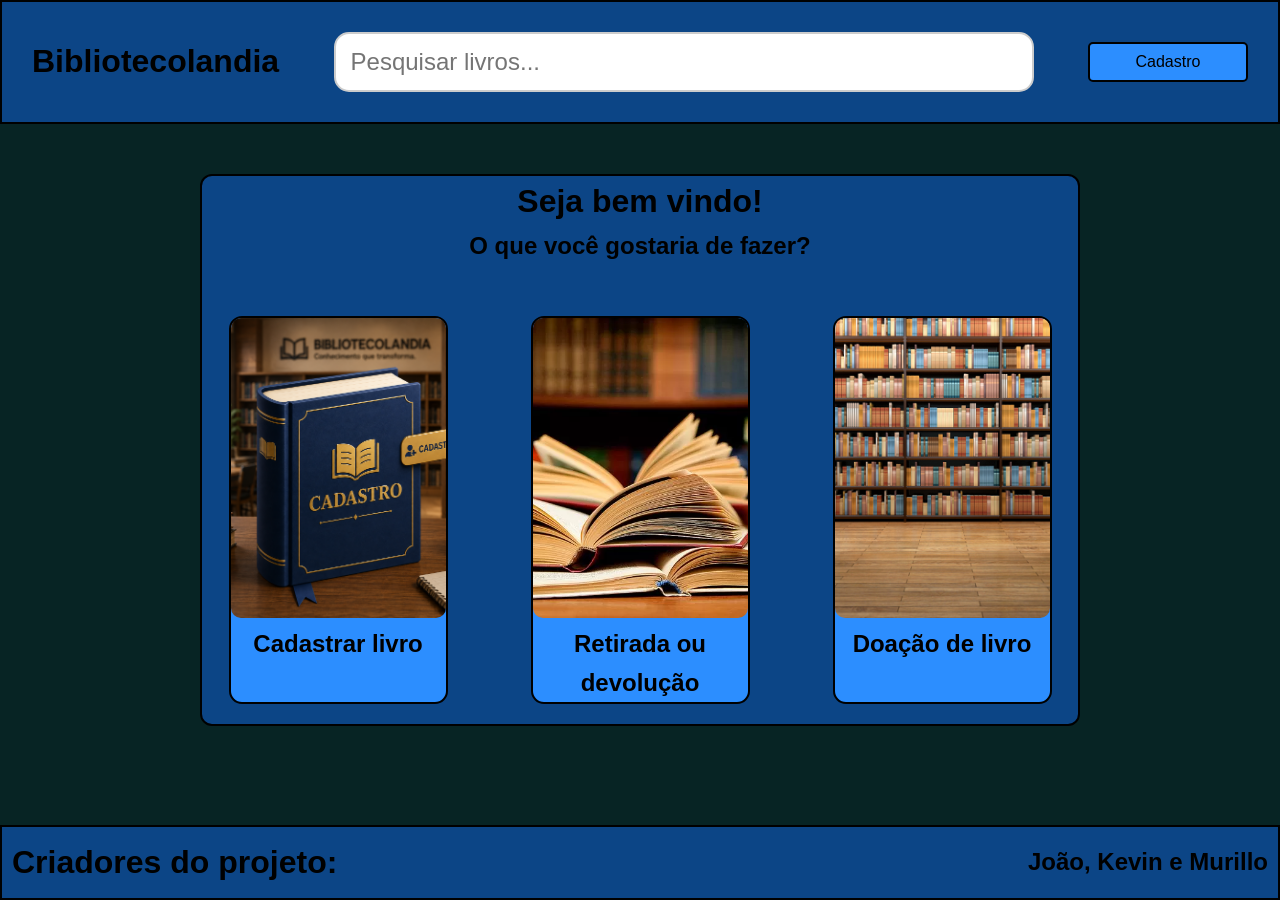
==== html/index.html @ 9109a43a "Ajeitei os links no html de cadastro e algumas melhorias no formato das coisas" ====
<!-- João -->
<!DOCTYPE html>
<html lang="pt BR">
<head>
    <meta charset="UTF-8">
    <meta name="viewport" content="width=device-width, initial-scale=1.0">
    <title>Bibliotecolandia</title>
    <link rel="stylesheet" href="../css/index.css">
</head>

<body>
    <header class="Cabecalho">

        <h1>Bibliotecolandia</h1>
            <input
        type="search"
        class="BarraPesquisa"
        placeholder ="Pesquisar livros..."
            >

        <nav>
            <a href="cadastro.html" class="BotaoCadastro">Cadastro</a>
        </nav>
    </header>

    <main class="Container">
        <h1>Seja bem vindo!</h1>
        <h2>O que você gostaria de fazer?</h2>

        <section class="FuncoesDoSite">
            <div class="ContainerFuncoes">
                <a href="cadastro_livro.html">
                <img src="../imagens/Cadastro.png">
                <h1>Cadastrar livro</h1>
            </a>
            </div>

            <div class="ContainerFuncoes">
                <a href="retirada_livro.html">
                <img src="../imagens/livros.png">
                <h1>Retirada ou devolução</h1>
            </a>
            </div>

            <div class="ContainerFuncoes">
                <a href="catalogo.html">
                <img src="../imagens/biblioteca.png">
                <h1>Doação de livro</h1>
            </a>
            </div>
        </section>
    </main>

    
    <footer class="Rodape">
    <h1>Criadores do projeto: </h1>
    <h2>João, Kevin e Murillo</h2>
    </footer>
</body>
</html>
<!--João-->
---- css/index.css ----
/* João */
 /*cor principal da pág:  rgb(12, 69, 134) */
 
 * {
    padding:0;
    margin:0;
    box-sizing: border-box;
 }
body {
    font-family: Arial, Helvetica, sans-serif;
    font-size: 16px;
    line-height: 1.6;
    color: #000000;
    background-color: #072424;
    display: flex;
    flex-direction: column;
    min-height: 100vh;   
}
.Cabecalho {
    display: flex;
    background-color: rgb(12, 69, 134);
    padding: 30px;
    align-items: center;
    justify-content: space-between;
    border:2px solid black;
}
.BotaoCadastro {
    display: flex;
    justify-content: center;
    align-items: center;
    width: 160px;
    height: 40px;
    background-color: rgb(44, 142, 255);
    color: rgb(0, 0, 0);
    text-decoration: none;
    border-radius: 5px;
    border:2px solid black;
}

.BotaoCadastro:hover{
    background-color: rgb(27, 59, 95);
}
.BarraPesquisa {
    width: 700px;
    height: 60px;
    padding: 0 15px;
    border: 2px solid #ccc;
    border-radius:15px;
    font-size: 24px;
}
.Container{
    max-width: 1500px;
    background-color:rgb(12, 69, 134);
    margin: 50px 200px;
    border:2px solid black;
    border-radius: 12px;
    display:flex;
    align-items: center;
    flex-direction: column;
}
.Container section {
    margin-bottom: 20px;
}
.FuncoesDoSite {
    display: flex;
}
.ContainerFuncoes {
    background-color:rgb(44, 142, 255);
}
.FuncoesDoSite {
    display: flex;
    justify-content: space-around;
    margin-top: 50px;
    gap:30px;
}
.FuncoesDoSite a {
    text-decoration: none;
    color:#000000
}
.ContainerFuncoes {
    display: flex;
    border-radius: 13px;
    flex-direction: column;
    align-items: center;
    border:2px solid black;
    width: 25%;
    transition: transform 0.3s ease;
    text-align: center;
}
.ContainerFuncoes img {
    width: 100%;
    height: 300px;
    object-fit: cover;
    border-radius: 10px;
}
.ContainerFuncoes:hover {
    transform: scale(1.05);
    background-color: rgb(27, 59, 95);
}
.Rodape {
    display: flex;
    background-color: rgb(12, 69, 134);
    align-items: center;
    justify-content: space-between;
    border: 2px solid black;
    margin-top: auto;  
    padding:10px;
}
@media (max-width: 768px) {

    .Cabecalho {
        flex-direction: column;
        gap: 20px;
        padding: 20px;
    }

    .Cabecalho h1 {
        text-align: center;
    }

    .BarraPesquisa {
        width: 100%;
        max-width: 500px;
        height: 50px;
        font-size: 18px;
    }

    .BotaoCadastro {
        width: 200px;
    }

    .Container {
        margin: 20px;
        padding: 20px;
    }

    .Container h1,
    .Container h2 {
        text-align: center;
    }

    .FuncoesDoSite {
        flex-direction: column;
        align-items: center;
        gap: 30px;
    }

    .ContainerFuncoes {
        width: 100%;
        max-width: 400px;
    }

    .ContainerFuncoes img {
        height: 220px;
    }

    .Rodape {
        flex-direction: column;
        text-align: center;
        gap: 10px;
        padding: 20px;
    }

    .Rodape h1,
    .Rodape h2 {
        font-size: 1.2rem;
    }
}
/*João*/
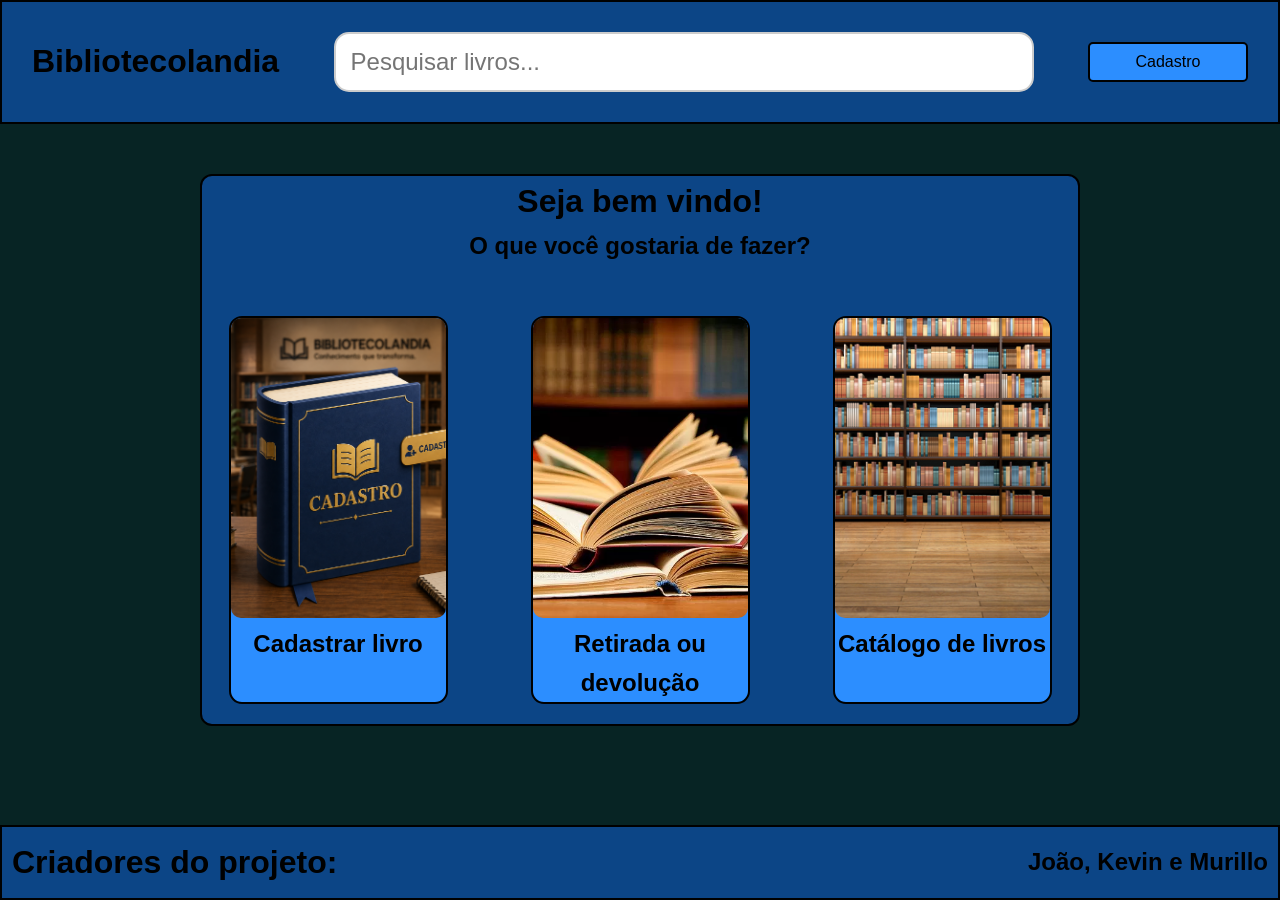
==== commit 8ae8389b: "criação dos outros html e css, deixando arquitetura praticamente pronta para integração com html e c" ====
--- a/html/index.html
+++ b/html/index.html
@@ -45,7 +45,7 @@
             <div class="ContainerFuncoes">
                 <a href="catalogo.html">
                 <img src="../imagens/biblioteca.png">
-                <h1>Doação de livro</h1>
+                <h1>Catálogo de livros</h1>
             </a>
             </div>
         </section>
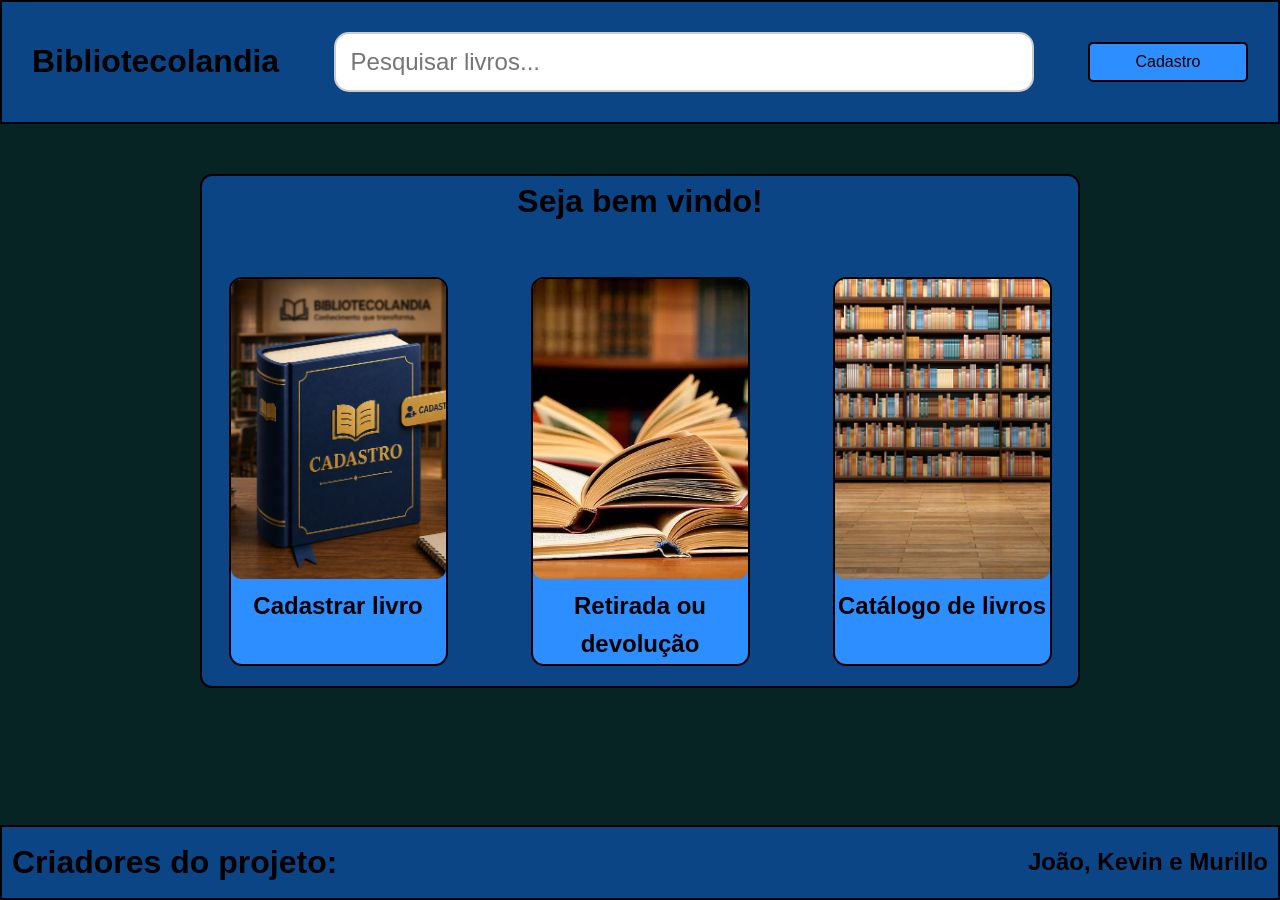
==== commit 74a9e920: "Cadastro de Livros atualizada" ====
--- a/html/index.html
+++ b/html/index.html
@@ -25,7 +25,6 @@
 
     <main class="Container">
         <h1>Seja bem vindo!</h1>
-        <h2>O que você gostaria de fazer?</h2>
 
         <section class="FuncoesDoSite">
             <div class="ContainerFuncoes">
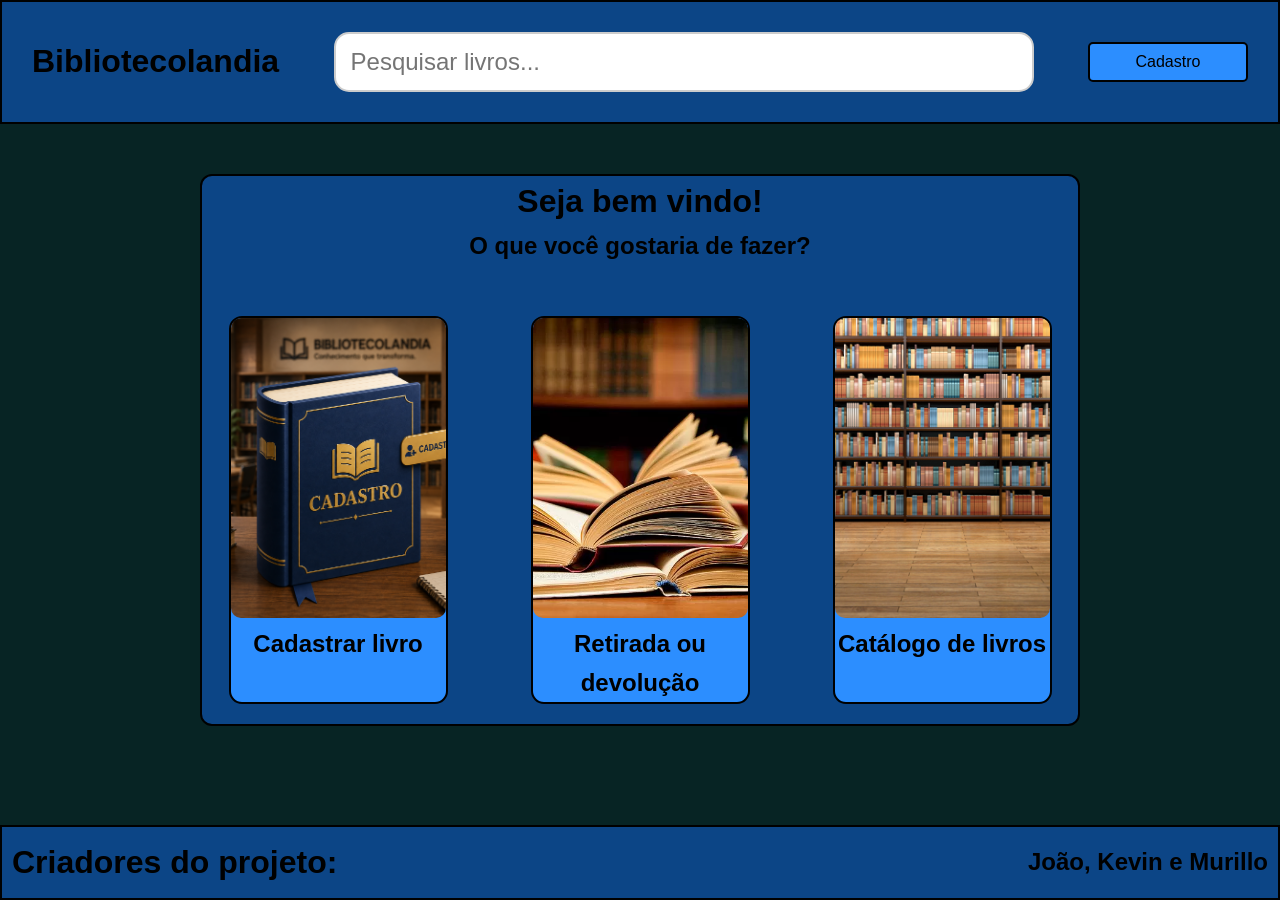
==== commit 4092da8c: "javascript funcional, ainda básico, mostrando as principais funções do sistema" ====
--- a/html/index.html
+++ b/html/index.html
@@ -1,60 +1,59 @@
 <!-- João -->
-<!DOCTYPE html>
-<html lang="pt BR">
-<head>
-    <meta charset="UTF-8">
-    <meta name="viewport" content="width=device-width, initial-scale=1.0">
+<!doctype html>
+<html lang="pt-BR">
+  <head>
+    <meta charset="UTF-8" />
+    <meta name="viewport" content="width=device-width, initial-scale=1.0" />
     <title>Bibliotecolandia</title>
-    <link rel="stylesheet" href="../css/index.css">
-</head>
+    <link rel="stylesheet" href="../css/index.css" />
+  </head>
 
-<body>
+  <body>
     <header class="Cabecalho">
-
-        <h1>Bibliotecolandia</h1>
-            <input
+      <h1>Bibliotecolandia</h1>
+      <input
         type="search"
         class="BarraPesquisa"
-        placeholder ="Pesquisar livros..."
-            >
+        placeholder="Pesquisar livros..."
+      />
 
-        <nav>
-            <a href="cadastro.html" class="BotaoCadastro">Cadastro</a>
-        </nav>
+      <nav>
+        <a href="cadastro.html" class="BotaoCadastro">Cadastro</a>
+      </nav>
     </header>
 
     <main class="Container">
-        <h1>Seja bem vindo!</h1>
+      <h1>Seja bem vindo!</h1>
+      <h2>O que você gostaria de fazer?</h2>
 
-        <section class="FuncoesDoSite">
-            <div class="ContainerFuncoes">
-                <a href="cadastro_livro.html">
-                <img src="../imagens/Cadastro.png">
-                <h1>Cadastrar livro</h1>
-            </a>
-            </div>
+      <section class="FuncoesDoSite">
+        <div class="ContainerFuncoes">
+          <a href="cadastro_livro.html">
+            <img src="../imagens/Cadastro.png" />
+            <h1>Cadastrar livro</h1>
+          </a>
+        </div>
 
-            <div class="ContainerFuncoes">
-                <a href="retirada_livro.html">
-                <img src="../imagens/livros.png">
-                <h1>Retirada ou devolução</h1>
-            </a>
-            </div>
+        <div class="ContainerFuncoes">
+          <a href="retirada_livro.html">
+            <img src="../imagens/livros.png" />
+            <h1>Retirada ou devolução</h1>
+          </a>
+        </div>
 
-            <div class="ContainerFuncoes">
-                <a href="catalogo.html">
-                <img src="../imagens/biblioteca.png">
-                <h1>Catálogo de livros</h1>
-            </a>
-            </div>
-        </section>
+        <div class="ContainerFuncoes">
+          <a href="catalogo.html">
+            <img src="../imagens/biblioteca.png" />
+            <h1>Catálogo de livros</h1>
+          </a>
+        </div>
+      </section>
     </main>
 
-    
     <footer class="Rodape">
-    <h1>Criadores do projeto: </h1>
-    <h2>João, Kevin e Murillo</h2>
+      <h1>Criadores do projeto:</h1>
+      <h2>João, Kevin e Murillo</h2>
     </footer>
-</body>
+  </body>
 </html>
 <!--João-->
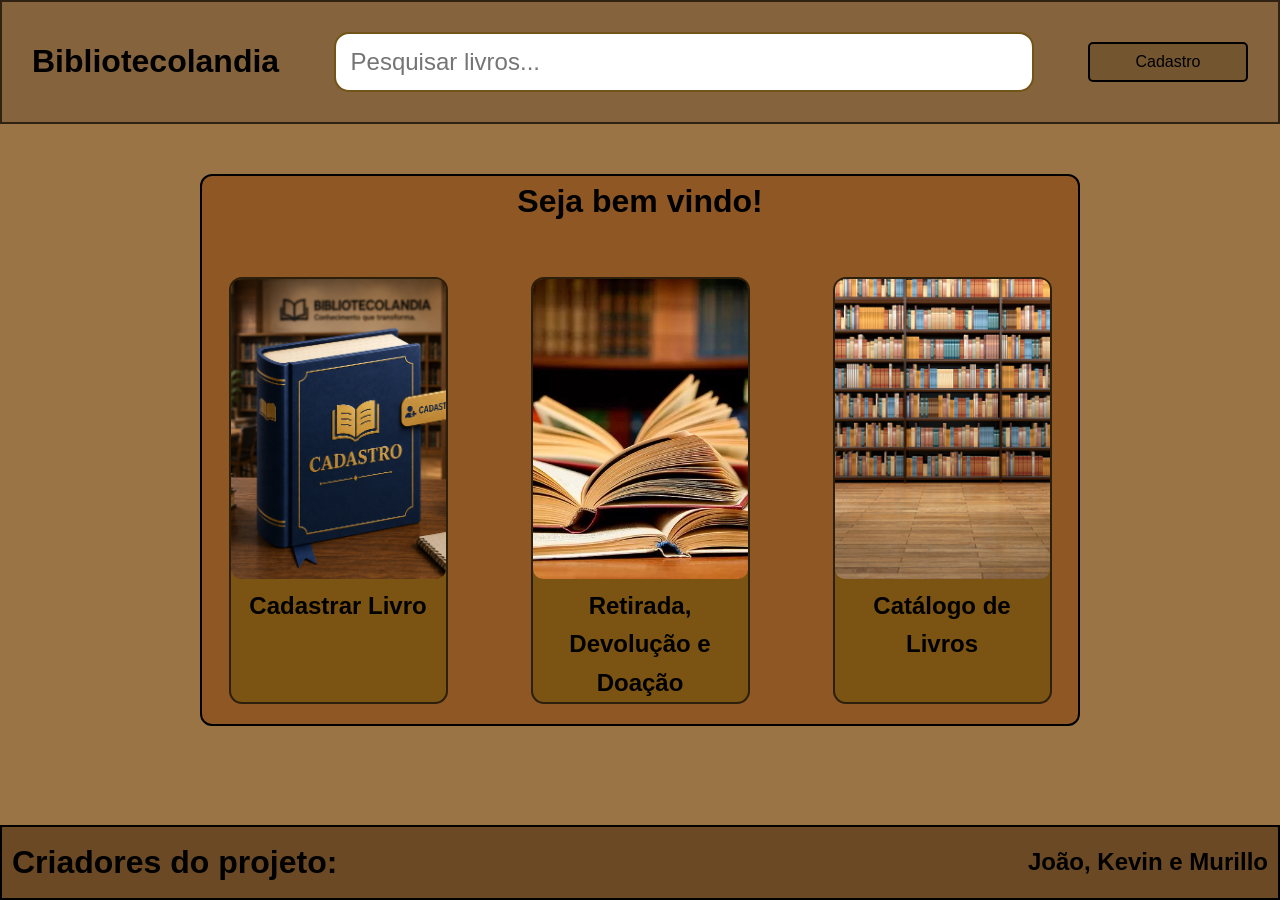
==== commit ccc791df: "Projeto biblioteca atualizado sem virus e de graça" ====
--- a/html/index.html
+++ b/html/index.html
@@ -1,59 +1,60 @@
 <!-- João -->
-<!doctype html>
-<html lang="pt-BR">
-  <head>
-    <meta charset="UTF-8" />
-    <meta name="viewport" content="width=device-width, initial-scale=1.0" />
+<!DOCTYPE html>
+<html lang="pt BR">
+<head>
+    <meta charset="UTF-8">
+    <meta name="viewport" content="width=device-width, initial-scale=1.0">
     <title>Bibliotecolandia</title>
-    <link rel="stylesheet" href="../css/index.css" />
-  </head>
+    <link rel="stylesheet" href="../css/index.css">
+</head>
 
-  <body>
+<body>
     <header class="Cabecalho">
-      <h1>Bibliotecolandia</h1>
-      <input
+
+        <h1>Bibliotecolandia</h1>
+            <input
         type="search"
         class="BarraPesquisa"
-        placeholder="Pesquisar livros..."
-      />
+        placeholder ="Pesquisar livros..."
+            >
 
-      <nav>
-        <a href="cadastro.html" class="BotaoCadastro">Cadastro</a>
-      </nav>
+        <nav>
+            <a href="cadastro.html" class="BotaoCadastro">Cadastro</a>
+        </nav>
     </header>
 
     <main class="Container">
-      <h1>Seja bem vindo!</h1>
-      <h2>O que você gostaria de fazer?</h2>
+        <h1>Seja bem vindo!</h1>
 
-      <section class="FuncoesDoSite">
-        <div class="ContainerFuncoes">
-          <a href="cadastro_livro.html">
-            <img src="../imagens/Cadastro.png" />
-            <h1>Cadastrar livro</h1>
-          </a>
-        </div>
+        <section class="FuncoesDoSite">
+            <div class="ContainerFuncoes">
+                <a href="cadastro_livro.html">
+                <img src="../imagens/Cadastro.png">
+                <h1>Cadastrar Livro</h1>
+            </a>
+            </div>
 
-        <div class="ContainerFuncoes">
-          <a href="retirada_livro.html">
-            <img src="../imagens/livros.png" />
-            <h1>Retirada ou devolução</h1>
-          </a>
-        </div>
+            <div class="ContainerFuncoes">
+                <a href="operacoes.html">
+                <img src="../imagens/livros.png">
+                <h1>Retirada, Devolução e Doação</h1>
+            </a>
+            </div>
 
-        <div class="ContainerFuncoes">
-          <a href="catalogo.html">
-            <img src="../imagens/biblioteca.png" />
-            <h1>Catálogo de livros</h1>
-          </a>
-        </div>
-      </section>
+            <div class="ContainerFuncoes">
+                <a href="catalogo.html">
+                <img src="../imagens/biblioteca.png">
+                <h1>Catálogo de Livros</h1>
+            </a>
+            </div>
+        </section>
     </main>
 
+    
     <footer class="Rodape">
-      <h1>Criadores do projeto:</h1>
-      <h2>João, Kevin e Murillo</h2>
+    <h1>Criadores do projeto: </h1>
+    <h2>João, Kevin e Murillo</h2>
     </footer>
-  </body>
+</body>
 </html>
 <!--João-->
--- a/css/index.css
+++ b/css/index.css
@@ -11,18 +11,20 @@
     font-size: 16px;
     line-height: 1.6;
     color: #000000;
-    background-color: #072424;
+    background-color:cross-fade(#0a0806da, #050403da);
+      background-color: #8b5d27da; 
     display: flex;
     flex-direction: column;
     min-height: 100vh;   
+    
 }
 .Cabecalho {
     display: flex;
-    background-color: rgb(12, 69, 134);
+    background-color: #7e5e39be;
     padding: 30px;
     align-items: center;
     justify-content: space-between;
-    border:2px solid black;
+    border:2px solid rgb(49, 33, 19);
 }
 .BotaoCadastro {
     display: flex;
@@ -30,7 +32,7 @@
     align-items: center;
     width: 160px;
     height: 40px;
-    background-color: rgb(44, 142, 255);
+    background-color: rgba(110, 81, 43, 0.753);
     color: rgb(0, 0, 0);
     text-decoration: none;
     border-radius: 5px;
@@ -38,19 +40,19 @@
 }
 
 .BotaoCadastro:hover{
-    background-color: rgb(27, 59, 95);
+    background-color: rgb(95, 68, 27);
 }
 .BarraPesquisa {
     width: 700px;
     height: 60px;
     padding: 0 15px;
-    border: 2px solid #ccc;
+    border: 2px solid #6d4f0ef6;
     border-radius:15px;
     font-size: 24px;
 }
 .Container{
     max-width: 1500px;
-    background-color:rgb(12, 69, 134);
+    background-color:rgba(134, 67, 12, 0.575);
     margin: 50px 200px;
     border:2px solid black;
     border-radius: 12px;
@@ -65,7 +67,7 @@
     display: flex;
 }
 .ContainerFuncoes {
-    background-color:rgb(44, 142, 255);
+    background-color:rgba(114, 81, 10, 0.658);
 }
 .FuncoesDoSite {
     display: flex;
@@ -82,7 +84,7 @@
     border-radius: 13px;
     flex-direction: column;
     align-items: center;
-    border:2px solid black;
+    border:2px solid rgb(44, 31, 11);
     width: 25%;
     transition: transform 0.3s ease;
     text-align: center;
@@ -95,11 +97,11 @@
 }
 .ContainerFuncoes:hover {
     transform: scale(1.05);
-    background-color: rgb(27, 59, 95);
+    background-color: rgb(95, 74, 29);
 }
 .Rodape {
     display: flex;
-    background-color: rgb(12, 69, 134);
+    background-color: #664622ec;
     align-items: center;
     justify-content: space-between;
     border: 2px solid black;
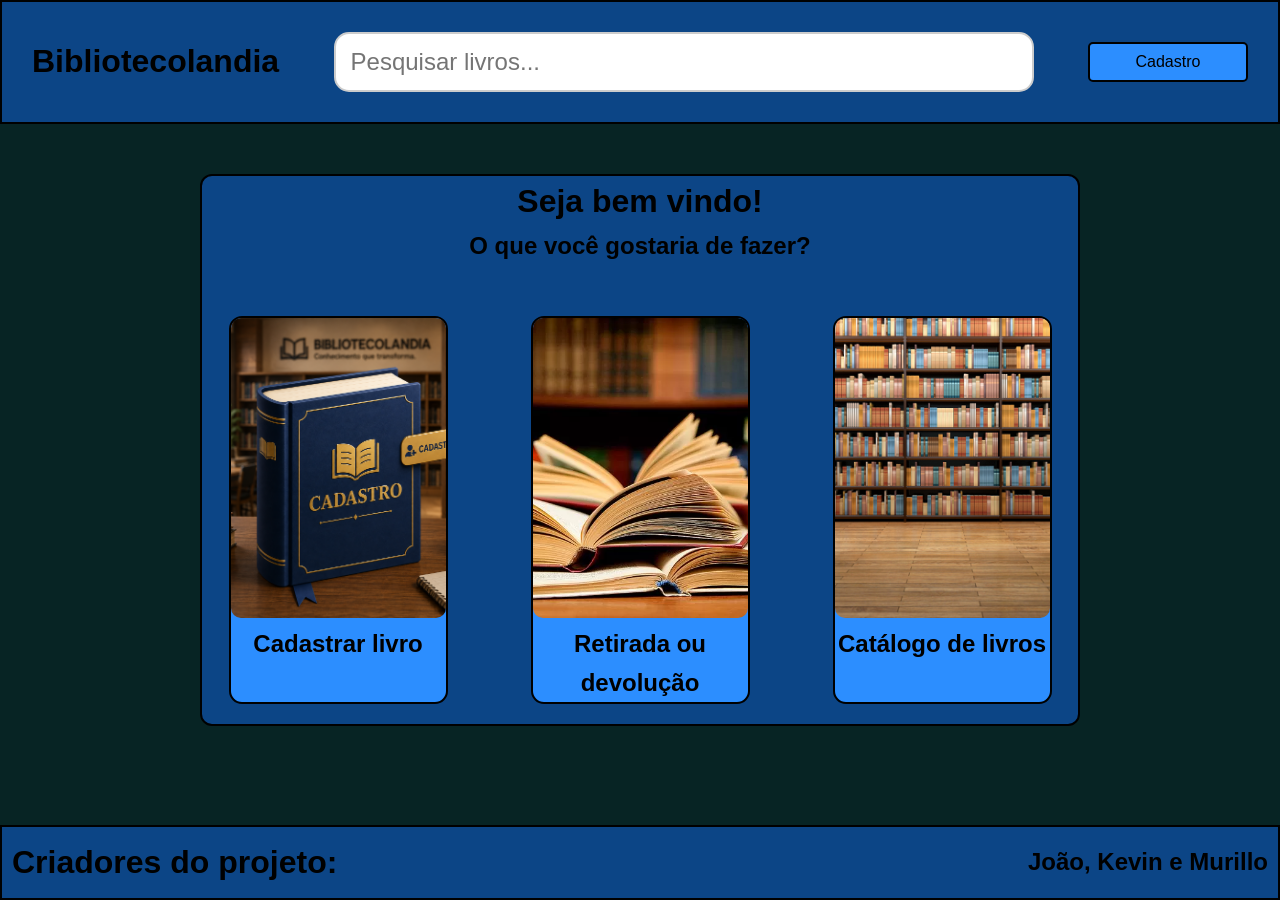
==== commit 42718e70: "Merge remote-tracking branch 'origin/preparacao_reta_final' Maior parte do projeto já pronta, com al" ====
--- a/html/index.html
+++ b/html/index.html
@@ -1,60 +1,59 @@
 <!-- João -->
-<!DOCTYPE html>
-<html lang="pt BR">
-<head>
-    <meta charset="UTF-8">
-    <meta name="viewport" content="width=device-width, initial-scale=1.0">
+<!doctype html>
+<html lang="pt-BR">
+  <head>
+    <meta charset="UTF-8" />
+    <meta name="viewport" content="width=device-width, initial-scale=1.0" />
     <title>Bibliotecolandia</title>
-    <link rel="stylesheet" href="../css/index.css">
-</head>
+    <link rel="stylesheet" href="../css/index.css" />
+  </head>
 
-<body>
+  <body>
     <header class="Cabecalho">
-
-        <h1>Bibliotecolandia</h1>
-            <input
+      <h1>Bibliotecolandia</h1>
+      <input
         type="search"
         class="BarraPesquisa"
-        placeholder ="Pesquisar livros..."
-            >
+        placeholder="Pesquisar livros..."
+      />
 
-        <nav>
-            <a href="cadastro.html" class="BotaoCadastro">Cadastro</a>
-        </nav>
+      <nav>
+        <a href="cadastro.html" class="BotaoCadastro">Cadastro</a>
+      </nav>
     </header>
 
     <main class="Container">
-        <h1>Seja bem vindo!</h1>
+      <h1>Seja bem vindo!</h1>
+      <h2>O que você gostaria de fazer?</h2>
 
-        <section class="FuncoesDoSite">
-            <div class="ContainerFuncoes">
-                <a href="cadastro_livro.html">
-                <img src="../imagens/Cadastro.png">
-                <h1>Cadastrar Livro</h1>
-            </a>
-            </div>
+      <section class="FuncoesDoSite">
+        <div class="ContainerFuncoes">
+          <a href="cadastro_livro.html">
+            <img src="../imagens/Cadastro.png" />
+            <h1>Cadastrar livro</h1>
+          </a>
+        </div>
 
-            <div class="ContainerFuncoes">
-                <a href="operacoes.html">
-                <img src="../imagens/livros.png">
-                <h1>Retirada, Devolução e Doação</h1>
-            </a>
-            </div>
+        <div class="ContainerFuncoes">
+          <a href="retirada_livro.html">
+            <img src="../imagens/livros.png" />
+            <h1>Retirada ou devolução</h1>
+          </a>
+        </div>
 
-            <div class="ContainerFuncoes">
-                <a href="catalogo.html">
-                <img src="../imagens/biblioteca.png">
-                <h1>Catálogo de Livros</h1>
-            </a>
-            </div>
-        </section>
+        <div class="ContainerFuncoes">
+          <a href="catalogo.html">
+            <img src="../imagens/biblioteca.png" />
+            <h1>Catálogo de livros</h1>
+          </a>
+        </div>
+      </section>
     </main>
 
-    
     <footer class="Rodape">
-    <h1>Criadores do projeto: </h1>
-    <h2>João, Kevin e Murillo</h2>
+      <h1>Criadores do projeto:</h1>
+      <h2>João, Kevin e Murillo</h2>
     </footer>
-</body>
+  </body>
 </html>
 <!--João-->
--- a/css/index.css
+++ b/css/index.css
@@ -11,20 +11,18 @@
     font-size: 16px;
     line-height: 1.6;
     color: #000000;
-    background-color:cross-fade(#0a0806da, #050403da);
-      background-color: #8b5d27da; 
+    background-color: #072424;
     display: flex;
     flex-direction: column;
     min-height: 100vh;   
-    
 }
 .Cabecalho {
     display: flex;
-    background-color: #7e5e39be;
+    background-color: rgb(12, 69, 134);
     padding: 30px;
     align-items: center;
     justify-content: space-between;
-    border:2px solid rgb(49, 33, 19);
+    border:2px solid black;
 }
 .BotaoCadastro {
     display: flex;
@@ -32,7 +30,7 @@
     align-items: center;
     width: 160px;
     height: 40px;
-    background-color: rgba(110, 81, 43, 0.753);
+    background-color: rgb(44, 142, 255);
     color: rgb(0, 0, 0);
     text-decoration: none;
     border-radius: 5px;
@@ -40,19 +38,19 @@
 }
 
 .BotaoCadastro:hover{
-    background-color: rgb(95, 68, 27);
+    background-color: rgb(27, 59, 95);
 }
 .BarraPesquisa {
     width: 700px;
     height: 60px;
     padding: 0 15px;
-    border: 2px solid #6d4f0ef6;
+    border: 2px solid #ccc;
     border-radius:15px;
     font-size: 24px;
 }
 .Container{
     max-width: 1500px;
-    background-color:rgba(134, 67, 12, 0.575);
+    background-color:rgb(12, 69, 134);
     margin: 50px 200px;
     border:2px solid black;
     border-radius: 12px;
@@ -67,7 +65,7 @@
     display: flex;
 }
 .ContainerFuncoes {
-    background-color:rgba(114, 81, 10, 0.658);
+    background-color:rgb(44, 142, 255);
 }
 .FuncoesDoSite {
     display: flex;
@@ -84,7 +82,7 @@
     border-radius: 13px;
     flex-direction: column;
     align-items: center;
-    border:2px solid rgb(44, 31, 11);
+    border:2px solid black;
     width: 25%;
     transition: transform 0.3s ease;
     text-align: center;
@@ -97,11 +95,11 @@
 }
 .ContainerFuncoes:hover {
     transform: scale(1.05);
-    background-color: rgb(95, 74, 29);
+    background-color: rgb(27, 59, 95);
 }
 .Rodape {
     display: flex;
-    background-color: #664622ec;
+    background-color: rgb(12, 69, 134);
     align-items: center;
     justify-content: space-between;
     border: 2px solid black;
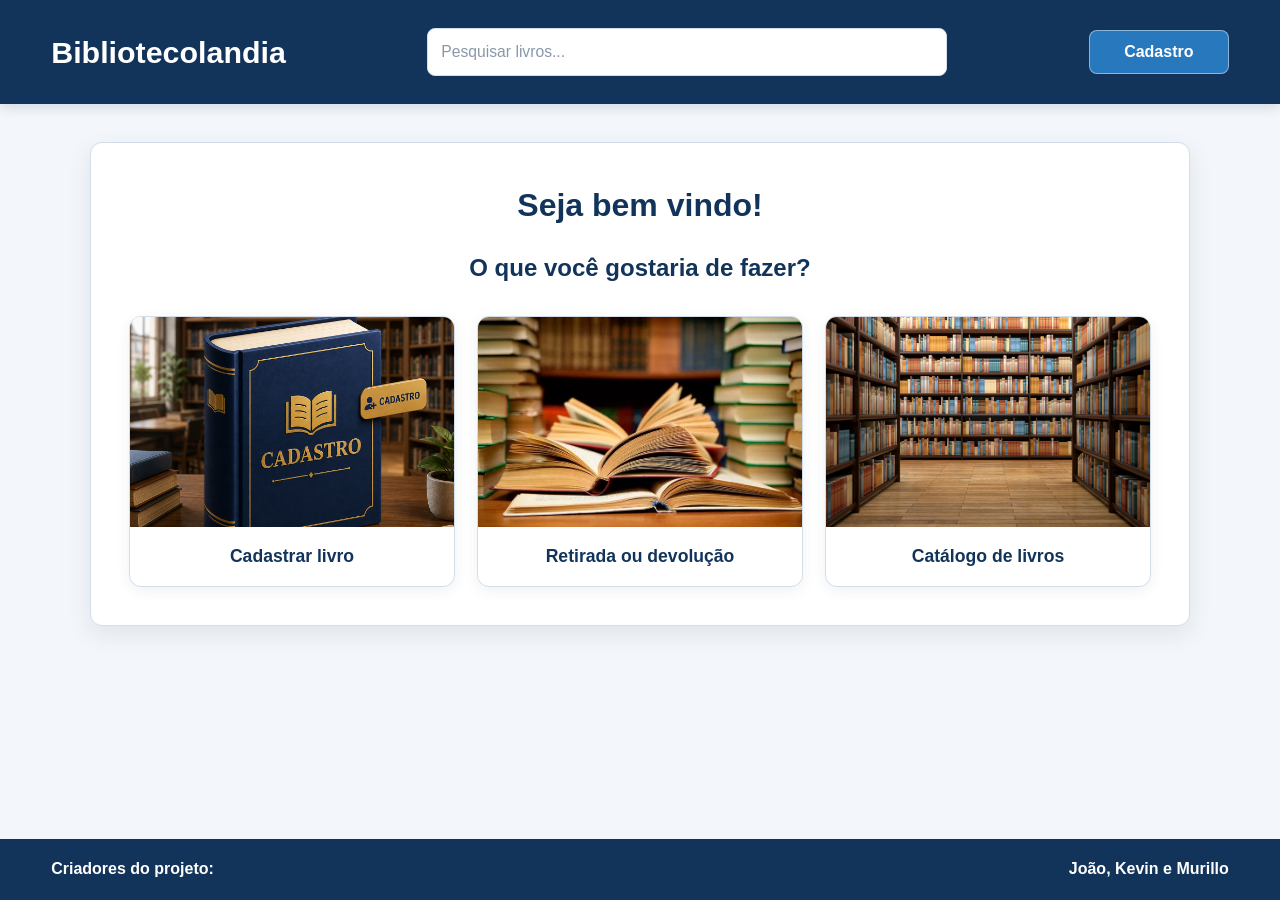
==== commit b3700f36: "Troca dos css individuais por um padrão" ====
--- a/html/index.html
+++ b/html/index.html
@@ -5,7 +5,7 @@
     <meta charset="UTF-8" />
     <meta name="viewport" content="width=device-width, initial-scale=1.0" />
     <title>Bibliotecolandia</title>
-    <link rel="stylesheet" href="../css/index.css" />
+    <link rel="stylesheet" href="../css/padrao.css" />
   </head>
 
   <body>
--- a/css/padrao.css
+++ b/css/padrao.css
@@ -0,0 +1,216 @@
+/* Identidade visual única - Bibliotecolandia */
+:root {
+    --azul-900: #12345a;
+    --azul-800: #174a7e;
+    --azul-700: #1d5f9e;
+    --azul-600: #2878bd;
+    --azul-100: #eaf3fb;
+    --fundo: #f3f6fa;
+    --superficie: #ffffff;
+    --texto: #243447;
+    --texto-suave: #617286;
+    --borda: #d4deea;
+    --sombra: 0 8px 24px rgba(18, 52, 90, .09);
+    --raio: 12px;
+    --altura-controle: 46px;
+  }
+  
+  * { box-sizing: border-box; margin: 0; padding: 0; }
+  html { min-height: 100%; }
+  body {
+    min-height: 100vh;
+    display: flex;
+    flex-direction: column;
+    background: var(--fundo);
+    color: var(--texto);
+    font-family: Arial, Helvetica, sans-serif;
+    font-size: 16px;
+    line-height: 1.55;
+  }
+  
+  .Cabecalho {
+    width: 100%;
+    min-height: 104px;
+    padding: 20px clamp(18px, 4vw, 56px);
+    display: flex;
+    align-items: center;
+    justify-content: space-between;
+    gap: 22px;
+    flex-wrap: wrap;
+    color: #fff;
+    background: var(--azul-900);
+    border: 0;
+    box-shadow: 0 3px 12px rgba(18, 52, 90, .15);
+  }
+  .Cabecalho h1 { font-size: clamp(1.35rem, 2.5vw, 1.9rem); line-height: 1.2; }
+  .Cabecalho h2 { font-size: 1.15rem; font-weight: 500; color: #e4effa; }
+  .Cabecalho nav { display: flex; align-items: center; }
+  
+  .BotaoVoltar, .BotaoCadastro {
+    min-width: 140px;
+    min-height: 42px;
+    padding: 9px 18px;
+    display: inline-flex;
+    justify-content: center;
+    align-items: center;
+    border: 1px solid rgba(255,255,255,.45);
+    border-radius: 8px;
+    background: var(--azul-600);
+    color: #fff;
+    text-decoration: none;
+    font-weight: 700;
+    transition: background .2s ease, transform .2s ease;
+  }
+  .BotaoVoltar:hover, .BotaoCadastro:hover { background: var(--azul-700); transform: translateY(-1px); }
+  
+  .Container {
+    width: min(1100px, calc(100% - 40px));
+    margin: 38px auto;
+    padding: clamp(22px, 4vw, 38px);
+    display: flex;
+    flex-direction: column;
+    align-items: stretch;
+    gap: 18px;
+    background: var(--superficie);
+    border: 1px solid var(--borda);
+    border-radius: var(--raio);
+    box-shadow: var(--sombra);
+  }
+  .Container > h1, .Container > h2, .Container > p { text-align: center; }
+  .Container > h1, .Container > h2 { color: var(--azul-900); }
+  .Container > p { color: var(--texto-suave); }
+  
+  /* Todos os campos - texto, busca, senha, número, data, e-mail e textarea */
+  label {
+    display: block;
+    margin-bottom: 6px;
+    color: var(--azul-900);
+    font-size: .94rem;
+    font-weight: 700;
+    text-align: left;
+  }
+  input:not([type="checkbox"]):not([type="radio"]),
+  select, textarea {
+    width: 100%;
+    min-height: var(--altura-controle);
+    padding: 11px 13px;
+    border: 1px solid var(--borda);
+    border-radius: 8px;
+    outline: none;
+    background: #fff;
+    color: var(--texto);
+    font: inherit;
+    font-size:  .98rem;
+    transition: border-color .18s ease, box-shadow .18s ease;
+  }
+  input::placeholder, textarea::placeholder { color: #8998a9; }
+  input:focus, select:focus, textarea:focus {
+    border-color: var(--azul-600);
+    box-shadow: 0 0 0 3px rgba(40, 120, 189, .14);
+  }
+  input[type="date"], input[type="number"] { font-variant-numeric: tabular-nums; }
+  input[type="date"] { min-height: var(--altura-controle); }
+  input[type="number"] { appearance: textfield; }
+  input[type="number"]::-webkit-inner-spin-button,
+  input[type="number"]::-webkit-outer-spin-button { opacity: 1; }
+  textarea { min-height: 120px; resize: vertical; }
+  input[type="file"] { padding: 9px; background: var(--azul-100); }
+  
+  button, .botao {
+    min-height: 42px;
+    padding: 10px 18px;
+    border: 1px solid var(--azul-700);
+    border-radius: 8px;
+    background: var(--azul-600);
+    color: #fff;
+    font: inherit;
+    font-weight: 700;
+    cursor: pointer;
+    transition: background .2s ease, transform .2s ease;
+  }
+  button:hover, .botao:hover { background: var(--azul-800); transform: translateY(-1px); }
+  button:focus-visible, a:focus-visible { outline: 3px solid rgba(40,120,189,.35); outline-offset: 2px; }
+  
+  /* Campos organizados */
+  .Container > div:has(> .Usuario),
+  .Container > div:has(> label),
+  .Container > .formulario-livro,
+  .formulario-livro { width: 100%; max-width: 720px; margin-inline: auto; }
+  .Usuario, .campo { display: flex; flex-direction: column; width: 100%; margin-bottom: 16px; }
+  .Usuario label { margin-bottom: 6px; }
+  .Usuario input { width: 100%; }
+  .cadastro { margin-bottom: 18px; text-align: center; color: var(--azul-900); }
+  .btn_cadastro { width: 100%; margin: 4px 0 12px; }
+  .campos-formulario { display: grid; grid-template-columns: repeat(2, minmax(0, 1fr)); gap: 16px 20px; width: 100%; }
+  .campo-largo, .painel-imagem, .acoes-formulario { grid-column: 1 / -1; }
+  .campo { margin: 0; }
+  .campo input, .campo textarea { width: 100%; }
+  .acoes-formulario { display: flex; justify-content: center; width: 100%; margin-top: 4px; }
+  .acoes-formulario button { min-width: 210px; }
+  .painel-imagem { display: flex; flex-direction: column; align-items: flex-start; gap: 9px; }
+  .painel-imagem small { color: var(--texto-suave); }
+  #preview, .preview-imagem {
+    display: block;
+    width: 160px;
+    height: 220px;
+    object-fit: contain;
+    padding: 8px;
+    border: 1px dashed var(--borda);
+    border-radius: 8px;
+    background: var(--azul-100);
+  }
+  
+  /* Página inicial */
+  .BarraPesquisa { width: min(520px, 100%) !important; background: #fff !important; }
+  .FuncoesDoSite { display: flex; justify-content: center; gap: 22px; width: 100%; margin-top: 12px; }
+  .ContainerFuncoes {
+    width: 33.333%; overflow: hidden; display: flex; flex-direction: column;
+    border: 1px solid var(--borda); border-radius: var(--raio); background: #fff;
+    text-align: center; box-shadow: 0 4px 14px rgba(18,52,90,.07);
+    transition: transform .2s ease, box-shadow .2s ease;
+  }
+  .ContainerFuncoes:hover { transform: translateY(-4px); box-shadow: var(--sombra); }
+  .ContainerFuncoes a { display: block; height: 100%; color: var(--azul-900); text-decoration: none; }
+  .ContainerFuncoes img { display: block; width: 100%; height: 210px; object-fit: cover; }
+  .ContainerFuncoes h1 { padding: 16px 12px; font-size: 1.1rem; }
+  
+  /* Operações */
+  .subtitulo { color: var(--azul-900); }
+  .opcoes-operacao { display: grid; grid-template-columns: repeat(3, minmax(0, 1fr)); gap: 18px; width: 100%; }
+  .btn_retirada, .btn_devolucao, .btn_doacao {
+    display: flex; flex-direction: column; justify-content: center; align-items: center;
+    min-height: 150px; padding: 22px; border: 1px solid var(--borda); border-radius: var(--raio);
+    background: var(--azul-100); color: var(--azul-900); text-align: center; text-decoration: none;
+    transition: background .2s ease, transform .2s ease;
+  }
+  .btn_retirada:hover, .btn_devolucao:hover, .btn_doacao:hover { background: #d8eafa; transform: translateY(-3px); }
+  .btn_retirada h3, .btn_devolucao h3, .btn_doacao h3 { margin-bottom: 6px; }
+  
+  /* Catálogo e resultados */
+  #busca { max-width: 650px; }
+  .ContainerLivros, #listaLivros, #relatorio {
+    width: 100%; min-height: 80px; padding: 16px; border: 1px solid var(--borda);
+    border-radius: 8px; background: #f8fbfe; color: var(--texto); overflow-wrap: anywhere;
+  }
+  #listaLivros p, #relatorio p { padding: 9px 4px; border-bottom: 1px solid var(--borda); }
+  #resultado { margin-top: 10px; color: var(--azul-800); font-weight: 700; }
+  
+  .Rodape {
+    width: 100%; margin-top: auto; padding: 18px clamp(18px, 4vw, 56px);
+    display: flex; align-items: center; justify-content: space-between; gap: 12px;
+    background: var(--azul-900); color: #fff; border: 0;
+  }
+  .Rodape h1, .Rodape h2, .Rodape h3 { font-size: 1rem; }
+  
+  @media (max-width: 760px) {
+    .Cabecalho { flex-direction: column; text-align: center; padding: 20px; gap: 12px; }
+    .Cabecalho nav { justify-content: center; }
+    .Container { width: calc(100% - 24px); margin: 18px auto; padding: 20px 16px; }
+    .FuncoesDoSite, .opcoes-operacao { display: grid; grid-template-columns: 1fr; }
+    .ContainerFuncoes { width: 100%; }
+    .ContainerFuncoes img { height: 190px; }
+    .campos-formulario { grid-template-columns: 1fr; }
+    .campo-largo, .painel-imagem, .acoes-formulario { grid-column: auto; }
+    .Rodape { flex-direction: column; text-align: center; }
+    .BarraPesquisa { max-width: 100%; }
+  }
